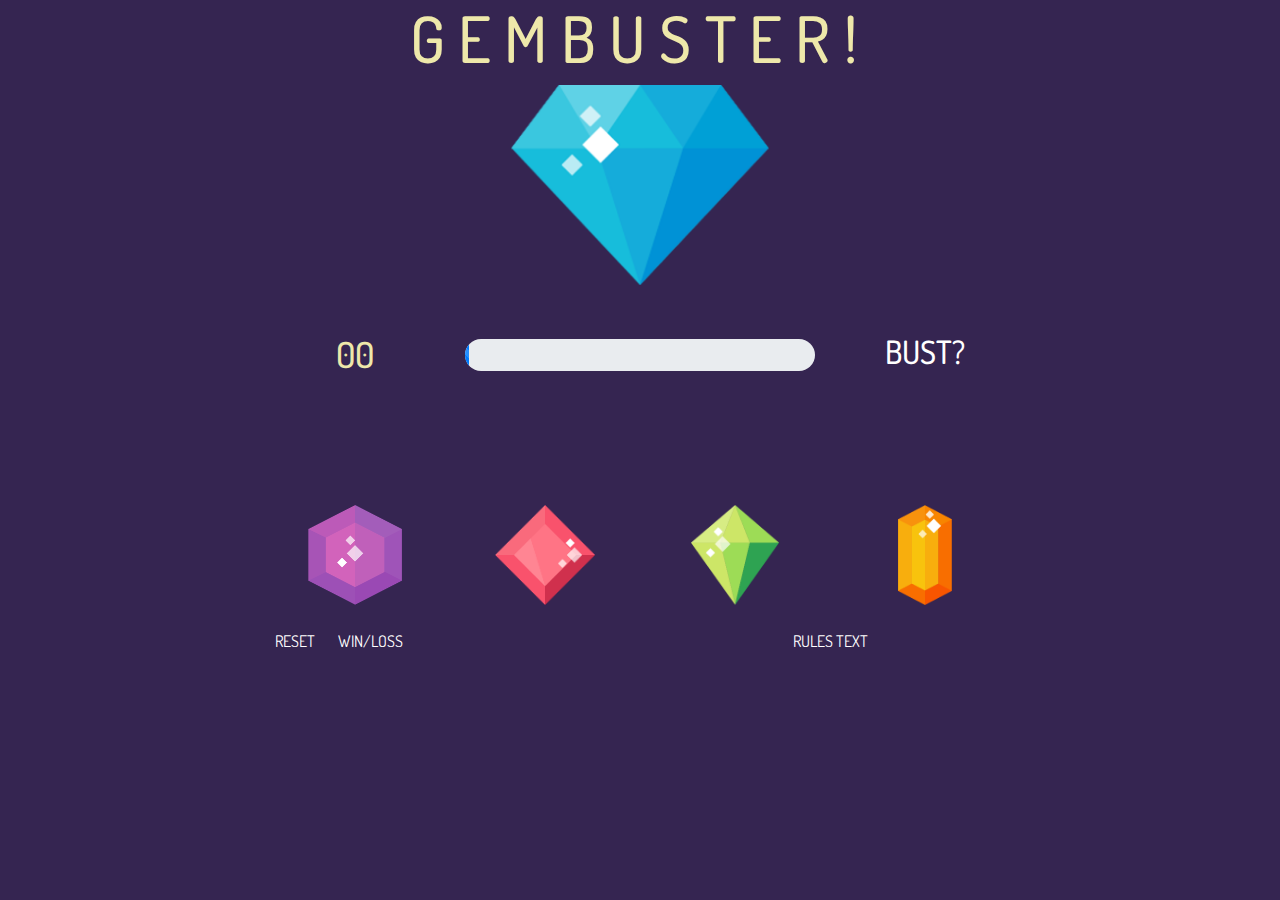
==== index.html @ b8a3d105 "fixed spacing and text fadeout yes i know that clicking rapidly will screw things up" ====
<!DOCTYPE html>
<html>
    <head>
        <meta charset="UTF-8">
        <title>GEMBUSTER</title>
        <link rel="stylesheet" href="reset.css">
        <link rel="stylesheet" href="https://maxcdn.bootstrapcdn.com/bootstrap/4.0.0/css/bootstrap.min.css">
        <link rel="stylesheet" href="https://stackpath.bootstrapcdn.com/font-awesome/4.7.0/css/font-awesome.min.css">
        <link href="https://fonts.googleapis.com/css?family=Dosis:800|Nunito:400,800" rel="stylesheet">
        <style>
        
            body {
                background-color: #352551;
                color: white;
                font-family: 'Dosis', sans-serif;
            }

            p{
                color: white;
                font-family: 'Nunito', sans-serif;
                font-weight: 400;
            }

            #biggem{
                height: 200px;
                width: auto;
                text-align:center;
            }

            #bigGemMessage{
                position: absolute;
                left: 0;
                top: 35%;
                width: 100%;
                text-align: center;
                font-size: 96px;
                line-height: 8px;
                -webkit-text-stroke-width: 2px;
                -webkit-text-stroke-color: black;
            }

            #smallgem{
                height: 100px;
                width: auto;
                z-index: 1;

            }

            h1 {
                font-size: 48pt;
                color: palegoldenrod;
                letter-spacing: 10pt;
                text-align: center;
            }
            
            .currentTotalOutput{
                font-size: 36px;
                color: palegoldenrod;
            }
            
            .progress {
                height: 2rem;
                margin-top: 6px;
                border-radius: 25px;
            }

            .gemScoreSpacer{
                height: 85px;
                overflow: visible;
            }

            .gemoutput{
                font-size:56px;
                color: palegoldenrod;
                -webkit-text-stroke: 0.5px black;
                text-shadow: 1px black;
                text-align: center;
                margin-top: 24px;
                margin-bottom: 12px;
                z-index: 5;
                visibility: hidden;
            }

            .gemoutput-hover{
                -webkit-animation-name: slideInUp;
                animation-name: slideInUp;
                -webkit-animation-duration: 1s;
                animation-duration: 1s;
                -webkit-animation-fill-mode: both;
                animation-fill-mode: both;
                visibility: visible; 
            }

            .slowfillstatusbar{
                margin-top: 12px;
            }

            .geminput:hover {
                /* Start the shake animation and make the animation last for 0.5 seconds */
                animation: shake 0.75s; 
                /* When the animation is finished, start again */
                animation-iteration-count: infinite; 
            }

            #smallgem:active {
                -webkit-animation-name: bounce;
                animation-name: bounce;
                -webkit-transform-origin: center bottom;
                transform-origin: center bottom;
                -webkit-animation-duration: 1s;
                animation-duration: 1s;
                -webkit-animation-fill-mode: both;
                animation-fill-mode: both;
            }

            .slideInUp {
                -webkit-animation-name: slideInUp;
                animation-name: slideInUp;
                -webkit-animation-duration: 0.7s;
                animation-duration: 0.7s;
                -webkit-animation-fill-mode: both;
                animation-fill-mode: both;
            }

            @keyframes shake {
                0% { transform: translate(1px, 1px) rotate(0deg); }
                10% { transform: translate(-1px, -2px) rotate(-1deg); }
                20% { transform: translate(-3px, 0px) rotate(1deg); }
                30% { transform: translate(3px, 2px) rotate(0deg); }
                40% { transform: translate(1px, -1px) rotate(1deg); }
                50% { transform: translate(-1px, 2px) rotate(-1deg); }
                60% { transform: translate(-3px, 1px) rotate(0deg); }
                70% { transform: translate(3px, 1px) rotate(-1deg); }
                80% { transform: translate(-1px, -1px) rotate(1deg); }
                90% { transform: translate(1px, 2px) rotate(0deg); }
                100% { transform: translate(1px, -2px) rotate(-1deg); }
            }

            @keyframes bounce {
                0%, 20%, 53%, 80%, 100% {
                    -webkit-transition-timing-function: cubic-bezier(0.215, 0.610, 0.355, 1.000);
                    transition-timing-function: cubic-bezier(0.215, 0.610, 0.355, 1.000);
                    -webkit-transform: translate3d(0,0,0);
                    transform: translate3d(0,0,0);
                }

                40%, 43% {
                    -webkit-transition-timing-function: cubic-bezier(0.755, 0.050, 0.855, 0.060);
                    transition-timing-function: cubic-bezier(0.755, 0.050, 0.855, 0.060);
                    -webkit-transform: translate3d(0, -30px, 0);
                    transform: translate3d(0, -30px, 0);
                }

                70% {
                    -webkit-transition-timing-function: cubic-bezier(0.755, 0.050, 0.855, 0.060);
                    transition-timing-function: cubic-bezier(0.755, 0.050, 0.855, 0.060);
                    -webkit-transform: translate3d(0, -15px, 0);
                    transform: translate3d(0, -15px, 0);
                }

                90% {
                    -webkit-transform: translate3d(0,-4px,0);
                    transform: translate3d(0,-4px,0);
                }
            }

            @-webkit-keyframes slideInUp {
                from {
                    -webkit-transform: translate3d(0, 100%, 0);
                    transform: translate3d(0, 100%, 0);
                    visibility: visible;
                }

                to {
                    -webkit-transform: translate3d(0, 0, 0);
                    transform: translate3d(0, 0, 0);
                }
                }

                @keyframes slideInUp {
                from {
                    -webkit-transform: translate3d(0, 100%, 0);
                    transform: translate3d(0, 100%, 0);
                    visibility: visible;
                }

                to {
                    -webkit-transform: translate3d(0, 0, 0);
                    transform: translate3d(0, 0, 0);
                }
                }

        </style>
    </head>

    <body>
        <div class="container">
            <div class="row">
                <div class="col-md-2"></div>
                <div class="col-md-8 center-block text-center"><h1>GEMBUSTER!</h1></div>
                <div class="col-md-2"></div>
            </div>
            <div class="row">
                <div class="col-md-2"></div>
                <div class="col-md-8 center-block text-center diamondoutput"><img id="biggem" src="diamondtop.png"><div id="bigGemMessage"></div></div>
                <div class="col-md-2"></div>
            </div>
            <br>
            <br>
            <div class="row text-center">
                <!-- this is the place for the status bar and current total --> 
                <div class="col-md-2"></div>
                <div class="col-md-2 text-center center-block"><h2 class="currentTotalOutput">00</h2></div>
                <div class="col-md-4 center-block text-center">
                        <div class="progress center-block">
                                <div class="progress-bar progress-bar-striped progress-bar-info progress-bar-animated active center-block" id="nicebar" role="progressbar" aria-valuenow="01" aria-valuemin="0" aria-valuemax="100" style="width:01%">
                                </div>
                        </div>
                        </div>
                <div class="col-md-2 text-center center-block"><h2>BUST?</h2></div>
                <div class="col-md-2"></div>
            </div>
            <div class="row center-block text-center">
                    <div class="col-xs-2 col-sm-2 col-md-2"></div>
                    <div class="col-xs-2 col-sm-2 col-md-2 gemoutput gemScoreSpacer"><div class="gem1value"></div></div>
                    <div class="col-xs-2 col-sm-2 col-md-2 gemoutput"><div class="gem2value"></div></div>
                    <div class="col-xs-2 col-sm-2 col-md-2 gemoutput"><div class="gem3value"></div></div>
                    <div class="col-xs-2 col-sm-2 col-md-2 gemoutput"><div class="gem4value"></div></div>
                    <div class="col-xs-2 col-sm-2 col-md-2"></div>
                </div>
            <div class="row center-block text-center">
                <div class="col-xs-2 col-sm-2 col-md-2"></div>
                <div class="col-xs-2 col-sm-2 col-md-2 geminput gem1div" value="1"><img id="smallgem" src="purplegem1.png"></div>
                <div class="col-xs-2 col-sm-2 col-md-2 geminput gem2div" value="1"><img id="smallgem" src="redgem2.png"></div>
                <div class="col-xs-2 col-sm-2 col-md-2 geminput gem3div" value="1"><img id="smallgem" src="greengem3.png"></div>
                <div class="col-xs-2 col-sm-2 col-md-2 geminput gem4div" value="1"><img id="smallgem" src="orangegem4.png"></div>
                <div class="col-xs-2 col-sm-2 col-md-2"></div>
            </div>
            <br>
            <div class="row">
                <div class="col-md-2"></div>
                <div class="col-md-4 center-block">
                    <div class="row align-right">
                        <div class="col-md-2 buttonforreset">RESET</div>
                        <br>
                        <div class="col-md-2 winlossinfo">WIN/LOSS</div>
                    </div>
                </div>
                <div class="col-md-4 text-center">
                    RULES TEXT
                </div>
                <div class="col-md-2"></div>
            </div>
        
        
        </div>

        <script src="https://code.jquery.com/jquery-3.2.1.min.js"></script>
        <script type="text/javascript">
        
            
        $(document).ready(function() {

            var total;                  //this should be the total that you've got so far (the sum off all the gems)
            var gem1;                   //this is the value of the purple gem
            var gem2;                   //this is the value of the red gem
            var gem3;                   //this is the value of the green gem
            var gem4;                   //this is the value of the orange gem
            var gemGoal;                //this is the diamond's number
            var gamesTotal;             //total number of games
            var winsTotal;              //total number of wins
            var bustaBusta = false;     //have we busted?
            var fillingProgressBarPercentage;           //

            function gameConditionStart() {

                total = 0;
                gemGoal = Math.floor(Math.random() * 100) + 12;
                console.log("GOAL: " + gemGoal);

                gem1 = Math.floor(Math.random() * 11) + 1;
                $('.gem1div').attr('value', gem1);                   //sets gem1div's value to the roll
                $('.gem1value').html(gem1);                 //sets the unrevealed popup to the value as well
                console.log("gem1: " + gem1);

                gem2 = Math.floor(Math.random() * 11) + 1;
                $('.gem2div').attr('value', gem2);
                $('.gem2value').html(gem2);
                console.log("gem1: " + gem2);


                //gems 3 and 4 will always be even and odd, respectively, to contribute to fewer "impossible" game states

                gem3 = Math.floor(Math.random() * 5) + 1;
                gem3 = gem3 * 2;
                $('.gem3div').attr('value', gem3);
                $('.gem3value').html(gem3);
                console.log("gem1: " + gem3);

                gem4 = Math.floor(Math.random() * 11) + 1;
                    while(gem4 % 2 == 0)
                        { gem4 = Math.floor(Math.random() * 11) + 1; }
                $('.gem4div').attr('value', gem4);
                $('.gem4value').html(gem4);
                console.log("gem1: " + gem4);

                bustaBusta = false;



            }

            gameConditionStart();

            function displayOutputUpdate() {

                $('#bigGemMessage').html(gemGoal);
                $('.currentTotalOutput').html(total);

                //$('.')

                console.log(gemGoal);
                console.log(total);
                
                var barHolder = Math.floor((total/gemGoal)*100);
                console.log("current percentage bar: " + barHolder);

                //i'm hoping this should update the status bar as it's going

                if (barHolder < 100) {

                    $('.progress-bar').attr('aria-valuenow', barHolder).css('width', barHolder+"%");
                    $('.progress-bar').css('background-color', "#007bff");

                } else if ( barHolder == 100) {

                    $('.progress-bar').attr('aria-valuenow', 100).css('width', 100+"%");
                    $('.progress-bar').css('background-color', "orange");

                } else {

                    $('.progress-bar').attr('aria-valuenow', 100).css('width', 100+"%");
                    $('.progress-bar').css('background-color', "darkred");
                    bustaBusta = true;
                    console.log('bust');

                }
            }

            $(".geminput").on("click", function() {
                var buttonClick = $(this).attr("value");
                console.log(this);
                buttonClick = parseInt(buttonClick);
                console.log(buttonClick);
                total = buttonClick + total;
                displayOutputUpdate();

                if ($(this).hasClass('gem1div')) {
                    $('.gem1value').removeClass('slideInUp');
                    $('.gem1value').css('visibility','visible').fadeIn("fast").addClass('slideInUp');
                    setTimeout(function() {$('.gem1value').fadeOut("fast").removeClass('slideInUp');}, 900);
                }
                if ($(this).hasClass('gem2div')) {
                    $('.gem2value').removeClass('slideInUp');
                    $('.gem2value').css('visibility','visible').fadeIn("fast").addClass('slideInUp');
                    setTimeout(function() {$('.gem2value').fadeOut("fast").removeClass('slideInUp');}, 900);
                }
                if ($(this).hasClass('gem3div')) {
                    $('.gem3value').removeClass('slideInUp');
                    $('.gem3value').css('visibility','visible').fadeIn("fast").addClass('slideInUp');
                    setTimeout(function() {$('.gem3value').fadeOut("fast").removeClass('slideInUp');}, 900);
                }
                if ($(this).hasClass('gem4div')) {
                    $('.gem4value').removeClass('slideInUp');
                    $('.gem4value').css('visibility','visible').fadeIn("fast").addClass('slideInUp');
                    setTimeout(function() {$('.gem4value').fadeOut("fast").removeClass('slideInUp');}, 900);
                }
            });

        });

        </script>
    </body>
</html>
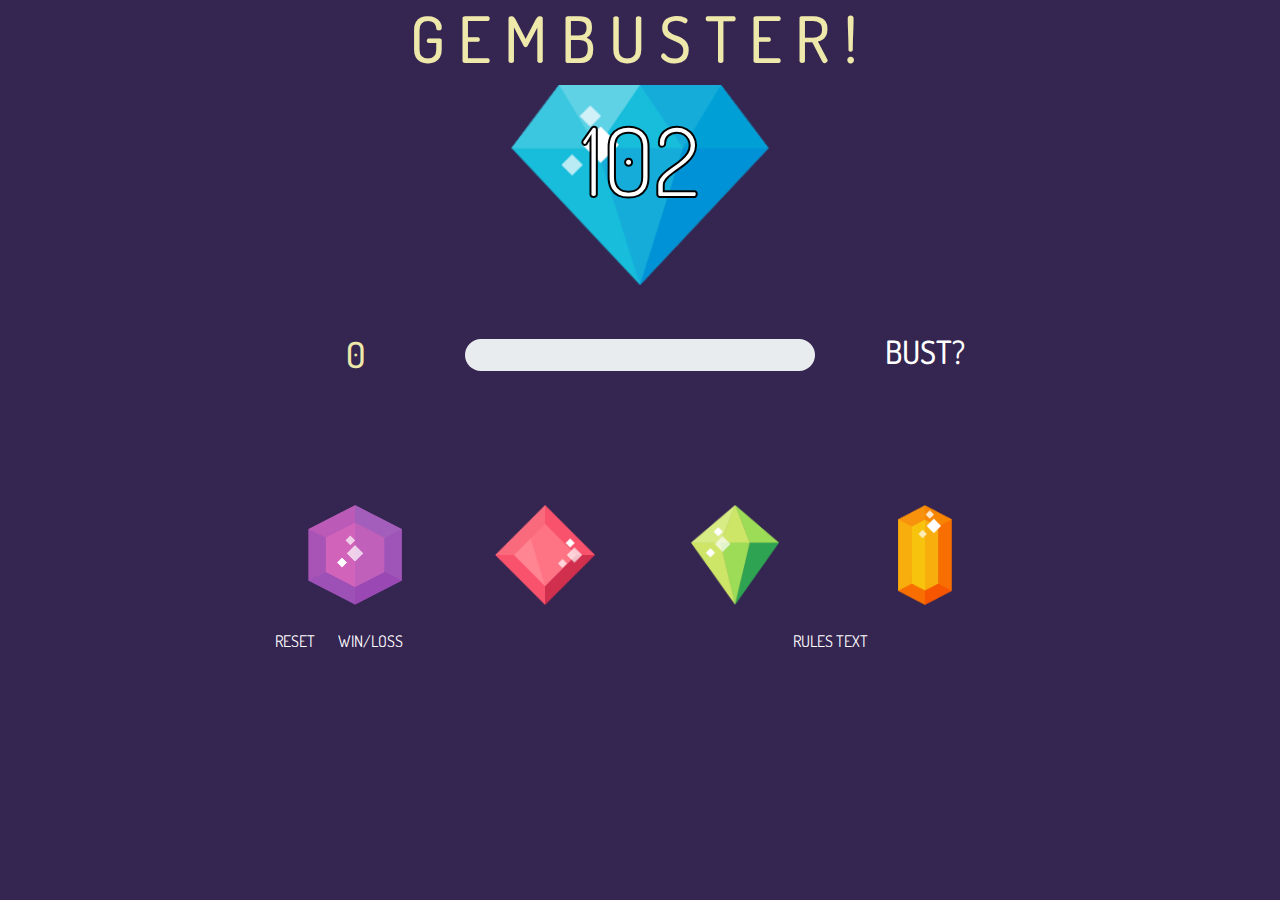
==== commit 104933e6: "no comment (comments)" ====
--- a/index.html
+++ b/index.html
@@ -270,7 +270,10 @@
             var gamesTotal;             //total number of games
             var winsTotal;              //total number of wins
             var bustaBusta = false;     //have we busted?
-            var fillingProgressBarPercentage;           //
+            var fillingProgressBarPercentage;           // this was not needed globally at all i can probably delete it later
+
+
+            //this function should set all of our starting game conditions on page load or game reset
 
             function gameConditionStart() {
 
@@ -279,8 +282,8 @@
                 console.log("GOAL: " + gemGoal);
 
                 gem1 = Math.floor(Math.random() * 11) + 1;
-                $('.gem1div').attr('value', gem1);                   //sets gem1div's value to the roll
-                $('.gem1value').html(gem1);                 //sets the unrevealed popup to the value as well
+                $('.gem1div').attr('value', gem1);                  //sets gem1div's value to the roll
+                $('.gem1value').html(gem1);                         //sets the unrevealed popup to the value as well
                 console.log("gem1: " + gem1);
 
                 gem2 = Math.floor(Math.random() * 11) + 1;
@@ -306,11 +309,10 @@
 
                 bustaBusta = false;
 
-
-
-            }
-
-            gameConditionStart();
+            }
+
+
+            //this is the function to update all of our displayed values
 
             function displayOutputUpdate() {
 
@@ -325,7 +327,9 @@
                 var barHolder = Math.floor((total/gemGoal)*100);
                 console.log("current percentage bar: " + barHolder);
 
-                //i'm hoping this should update the status bar as it's going
+                //                  this took entirely too long and it would've worked the way I wrote it originally
+                // (╯°□°）╯︵ ┻━┻   if i'd actually looked at the we3 examples and seen they used bootstrap 3 and the 
+                //                  class names had changed in bootstrap 4
 
                 if (barHolder < 100) {
 
@@ -347,18 +351,26 @@
                 }
             }
 
+
+            //an event listener waiting for someone to click on a gem
+
             $(".geminput").on("click", function() {
+
                 var buttonClick = $(this).attr("value");
                 console.log(this);
                 buttonClick = parseInt(buttonClick);
                 console.log(buttonClick);
                 total = buttonClick + total;
+
                 displayOutputUpdate();
 
+
+                //this is where that pretty text pop-up comes from, I probably could've written this as a function somehow ¯\_(ツ)_/¯
+
                 if ($(this).hasClass('gem1div')) {
-                    $('.gem1value').removeClass('slideInUp');
-                    $('.gem1value').css('visibility','visible').fadeIn("fast").addClass('slideInUp');
-                    setTimeout(function() {$('.gem1value').fadeOut("fast").removeClass('slideInUp');}, 900);
+                    $('.gem1value').removeClass('slideInUp');                                                   //removes the animation if you're clicking rapidly to restart it - this does not seem to work the way I want it to
+                    $('.gem1value').css('visibility','visible').fadeIn("fast").addClass('slideInUp');           //adds in the slide animation and fades in the value
+                    setTimeout(function() {$('.gem1value').fadeOut("fast").removeClass('slideInUp');}, 900);    //waits .9s and fades the value you back out
                 }
                 if ($(this).hasClass('gem2div')) {
                     $('.gem2value').removeClass('slideInUp');
@@ -377,6 +389,9 @@
                 }
             });
 
+            gameConditionStart();
+            displayOutputUpdate();
+
         });
 
         </script>
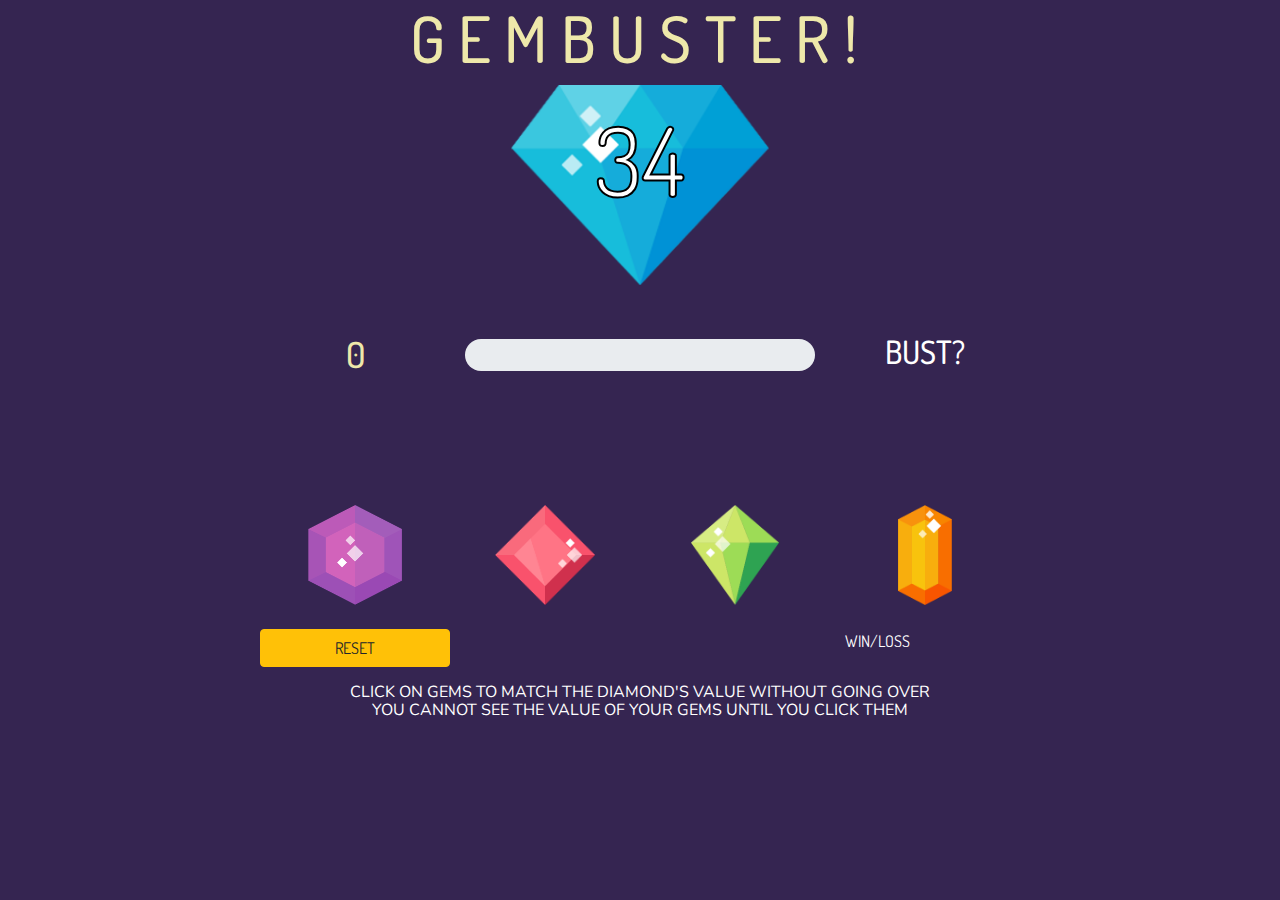
==== commit 9e9cf556: "resets and rules text" ====
--- a/index.html
+++ b/index.html
@@ -19,6 +19,7 @@
                 color: white;
                 font-family: 'Nunito', sans-serif;
                 font-weight: 400;
+                line-height: 2px;   
             }
 
             #biggem{
@@ -121,6 +122,17 @@
                 -webkit-animation-fill-mode: both;
                 animation-fill-mode: both;
             }
+
+            .bounceIn {
+                -webkit-animation-duration: 0.75s;
+                animation-duration: 0.75s;
+                -webkit-animation-name: bounceIn;
+                animation-name: bounceIn;
+                -webkit-animation-fill-mode: both;
+                animation-fill-mode: both;
+            }
+
+            /* A lot of these keyframes come from animate.css, which is available on github */
 
             @keyframes shake {
                 0% { transform: translate(1px, 1px) rotate(0deg); }
@@ -177,7 +189,7 @@
                 }
                 }
 
-                @keyframes slideInUp {
+            @keyframes slideInUp {
                 from {
                     -webkit-transform: translate3d(0, 100%, 0);
                     transform: translate3d(0, 100%, 0);
@@ -187,6 +199,96 @@
                 to {
                     -webkit-transform: translate3d(0, 0, 0);
                     transform: translate3d(0, 0, 0);
+                }
+                }
+
+            @-webkit-keyframes bounceIn {
+                from,
+                20%,
+                40%,
+                60%,
+                80%,
+                to {
+                    -webkit-animation-timing-function: cubic-bezier(0.215, 0.61, 0.355, 1);
+                    animation-timing-function: cubic-bezier(0.215, 0.61, 0.355, 1);
+                }
+
+                0% {
+                    opacity: 0;
+                    -webkit-transform: scale3d(0.3, 0.3, 0.3);
+                    transform: scale3d(0.3, 0.3, 0.3);
+                }
+
+                20% {
+                    -webkit-transform: scale3d(1.1, 1.1, 1.1);
+                    transform: scale3d(1.1, 1.1, 1.1);
+                }
+
+                40% {
+                    -webkit-transform: scale3d(0.9, 0.9, 0.9);
+                    transform: scale3d(0.9, 0.9, 0.9);
+                }
+
+                60% {
+                    opacity: 1;
+                    -webkit-transform: scale3d(1.03, 1.03, 1.03);
+                    transform: scale3d(1.03, 1.03, 1.03);
+                }
+
+                80% {
+                    -webkit-transform: scale3d(0.97, 0.97, 0.97);
+                    transform: scale3d(0.97, 0.97, 0.97);
+                }
+
+                to {
+                    opacity: 1;
+                    -webkit-transform: scale3d(1, 1, 1);
+                    transform: scale3d(1, 1, 1);
+                }
+                }
+
+            @keyframes bounceIn {
+                from,
+                20%,
+                40%,
+                60%,
+                80%,
+                to {
+                    -webkit-animation-timing-function: cubic-bezier(0.215, 0.61, 0.355, 1);
+                    animation-timing-function: cubic-bezier(0.215, 0.61, 0.355, 1);
+                }
+
+                0% {
+                    opacity: 0;
+                    -webkit-transform: scale3d(0.3, 0.3, 0.3);
+                    transform: scale3d(0.3, 0.3, 0.3);
+                }
+
+                20% {
+                    -webkit-transform: scale3d(1.1, 1.1, 1.1);
+                    transform: scale3d(1.1, 1.1, 1.1);
+                }
+
+                40% {
+                    -webkit-transform: scale3d(0.9, 0.9, 0.9);
+                    transform: scale3d(0.9, 0.9, 0.9);
+                }
+
+                60% {
+                    opacity: 1;
+                    -webkit-transform: scale3d(1.03, 1.03, 1.03);
+                    transform: scale3d(1.03, 1.03, 1.03);
+                }
+
+                80% {
+                    -webkit-transform: scale3d(0.97, 0.97, 0.97);
+                    transform: scale3d(0.97, 0.97, 0.97);
+                }
+
+                to {
+                    opacity: 1;
+                    -webkit-transform: scale3d(1, 1, 1);
+                    transform: scale3d(1, 1, 1);
                 }
                 }
 
@@ -239,20 +341,17 @@
             <br>
             <div class="row">
                 <div class="col-md-2"></div>
-                <div class="col-md-4 center-block">
-                    <div class="row align-right">
-                        <div class="col-md-2 buttonforreset">RESET</div>
-                        <br>
-                        <div class="col-md-2 winlossinfo">WIN/LOSS</div>
-                    </div>
-                </div>
-                <div class="col-md-4 text-center">
-                    RULES TEXT
-                </div>
+                <div class="col-md-2 btn btn-warning buttonforreset">RESET</div>
+                <div class="col-md-4 center-block"></div>
+                <div class="col-md-2 pull-right winlossinfo">WIN/LOSS</div>
                 <div class="col-md-2"></div>
             </div>
-        
-        
+            <br>
+            <div class="row">
+                <div class="col-md-2"></div>
+                 <div class="col-md-8 text-center"><p>CLICK ON GEMS TO MATCH THE DIAMOND'S VALUE WITHOUT GOING OVER</p><p>YOU CANNOT SEE THE VALUE OF YOUR GEMS UNTIL YOU CLICK THEM</p></div>
+                <div class="col-md-2"></div>
+            </div>
         </div>
 
         <script src="https://code.jquery.com/jquery-3.2.1.min.js"></script>
@@ -387,6 +486,24 @@
                     $('.gem4value').css('visibility','visible').fadeIn("fast").addClass('slideInUp');
                     setTimeout(function() {$('.gem4value').fadeOut("fast").removeClass('slideInUp');}, 900);
                 }
+
+
+                //THIS SPACE RESERVED FOR THE VICTORY LOGIC
+
+
+
+            });
+
+
+        
+
+
+            $(".buttonforreset").on("click", function() {
+
+                gameConditionStart();
+                displayOutputUpdate();
+
+                
             });
 
             gameConditionStart();
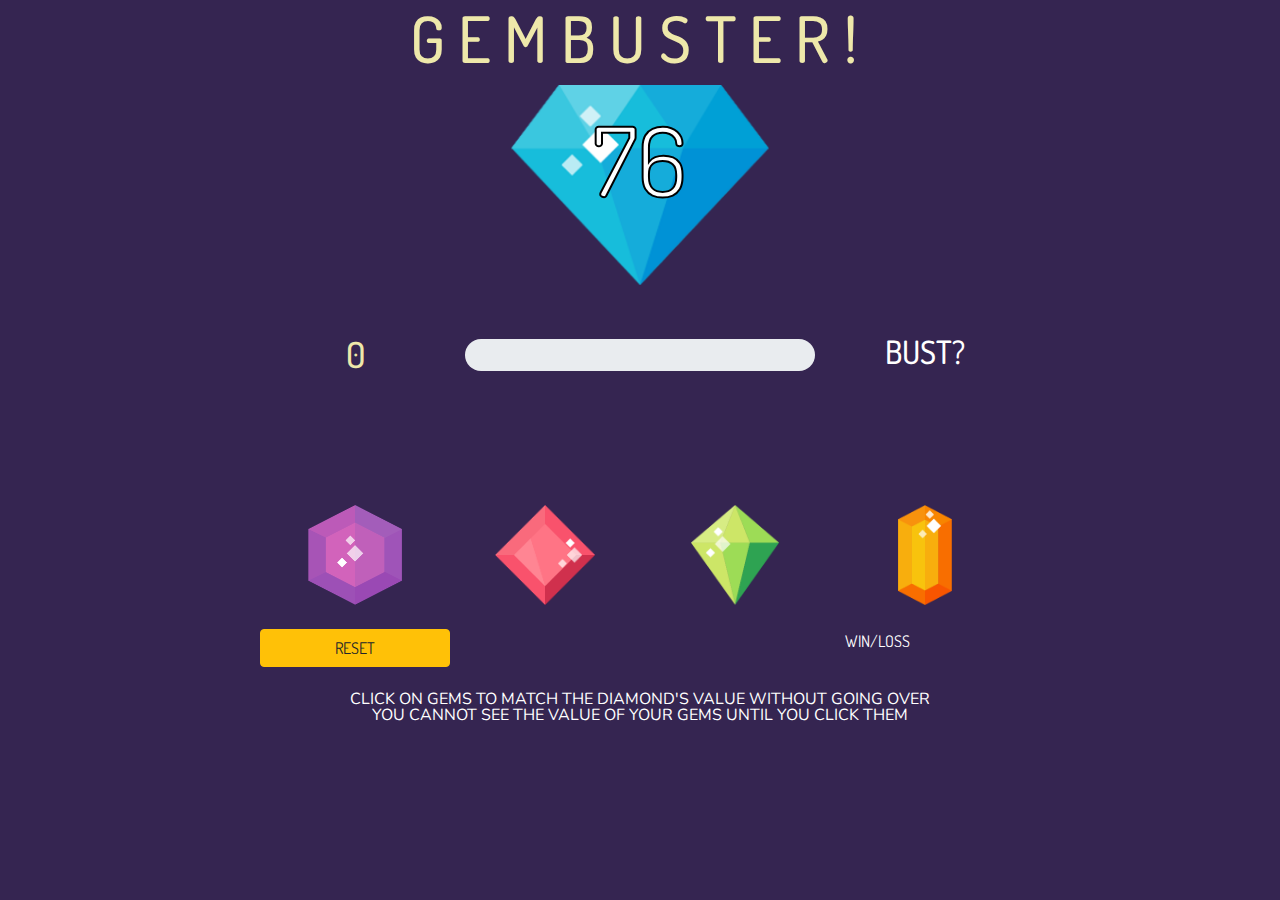
==== commit 2e89c585: "tweaks" ====
--- a/index.html
+++ b/index.html
@@ -19,7 +19,7 @@
                 color: white;
                 font-family: 'Nunito', sans-serif;
                 font-weight: 400;
-                line-height: 2px;   
+                line-height: 16px;   
             }
 
             #biggem{
@@ -323,20 +323,20 @@
                 <div class="col-md-2"></div>
             </div>
             <div class="row center-block text-center">
-                    <div class="col-xs-2 col-sm-2 col-md-2"></div>
-                    <div class="col-xs-2 col-sm-2 col-md-2 gemoutput gemScoreSpacer"><div class="gem1value"></div></div>
-                    <div class="col-xs-2 col-sm-2 col-md-2 gemoutput"><div class="gem2value"></div></div>
-                    <div class="col-xs-2 col-sm-2 col-md-2 gemoutput"><div class="gem3value"></div></div>
-                    <div class="col-xs-2 col-sm-2 col-md-2 gemoutput"><div class="gem4value"></div></div>
-                    <div class="col-xs-2 col-sm-2 col-md-2"></div>
+                    <div class="col-xs-12 col-sm-12 col-md-2"></div>
+                    <div class="col-xs-3 col-sm-3 col-md-2 gemoutput gemScoreSpacer"><div class="gem1value"></div></div>
+                    <div class="col-xs-3 col-sm-3 col-md-2 gemoutput"><div class="gem2value"></div></div>
+                    <div class="col-xs-3 col-sm-3 col-md-2 gemoutput"><div class="gem3value"></div></div>
+                    <div class="col-xs-3 col-sm-3 col-md-2 gemoutput"><div class="gem4value"></div></div>
+                    <div class="col-xs-12 col-sm-12 col-md-2"></div>
                 </div>
             <div class="row center-block text-center">
-                <div class="col-xs-2 col-sm-2 col-md-2"></div>
-                <div class="col-xs-2 col-sm-2 col-md-2 geminput gem1div" value="1"><img id="smallgem" src="purplegem1.png"></div>
-                <div class="col-xs-2 col-sm-2 col-md-2 geminput gem2div" value="1"><img id="smallgem" src="redgem2.png"></div>
-                <div class="col-xs-2 col-sm-2 col-md-2 geminput gem3div" value="1"><img id="smallgem" src="greengem3.png"></div>
-                <div class="col-xs-2 col-sm-2 col-md-2 geminput gem4div" value="1"><img id="smallgem" src="orangegem4.png"></div>
-                <div class="col-xs-2 col-sm-2 col-md-2"></div>
+                <div class="col-xs-12 col-sm-12 col-md-2"></div>
+                <div class="col-xs-3 col-sm-3 col-md-2 geminput gem1div" value="1"><img id="smallgem" src="purplegem1.png"></div>
+                <div class="col-xs-3 col-sm-3 col-md-2 geminput gem2div" value="1"><img id="smallgem" src="redgem2.png"></div>
+                <div class="col-xs-3 col-sm-3 col-md-2 geminput gem3div" value="1"><img id="smallgem" src="greengem3.png"></div>
+                <div class="col-xs-3 col-sm-3 col-md-2 geminput gem4div" value="1"><img id="smallgem" src="orangegem4.png"></div>
+                <div class="col-xs-12 col-sm-12 col-md-2"></div>
             </div>
             <br>
             <div class="row">
@@ -349,7 +349,7 @@
             <br>
             <div class="row">
                 <div class="col-md-2"></div>
-                 <div class="col-md-8 text-center"><p>CLICK ON GEMS TO MATCH THE DIAMOND'S VALUE WITHOUT GOING OVER</p><p>YOU CANNOT SEE THE VALUE OF YOUR GEMS UNTIL YOU CLICK THEM</p></div>
+                 <div class="col-md-8 text-center"><p>CLICK ON GEMS TO MATCH THE DIAMOND'S VALUE WITHOUT GOING OVER<br>YOU CANNOT SEE THE VALUE OF YOUR GEMS UNTIL YOU CLICK THEM</p></div>
                 <div class="col-md-2"></div>
             </div>
         </div>
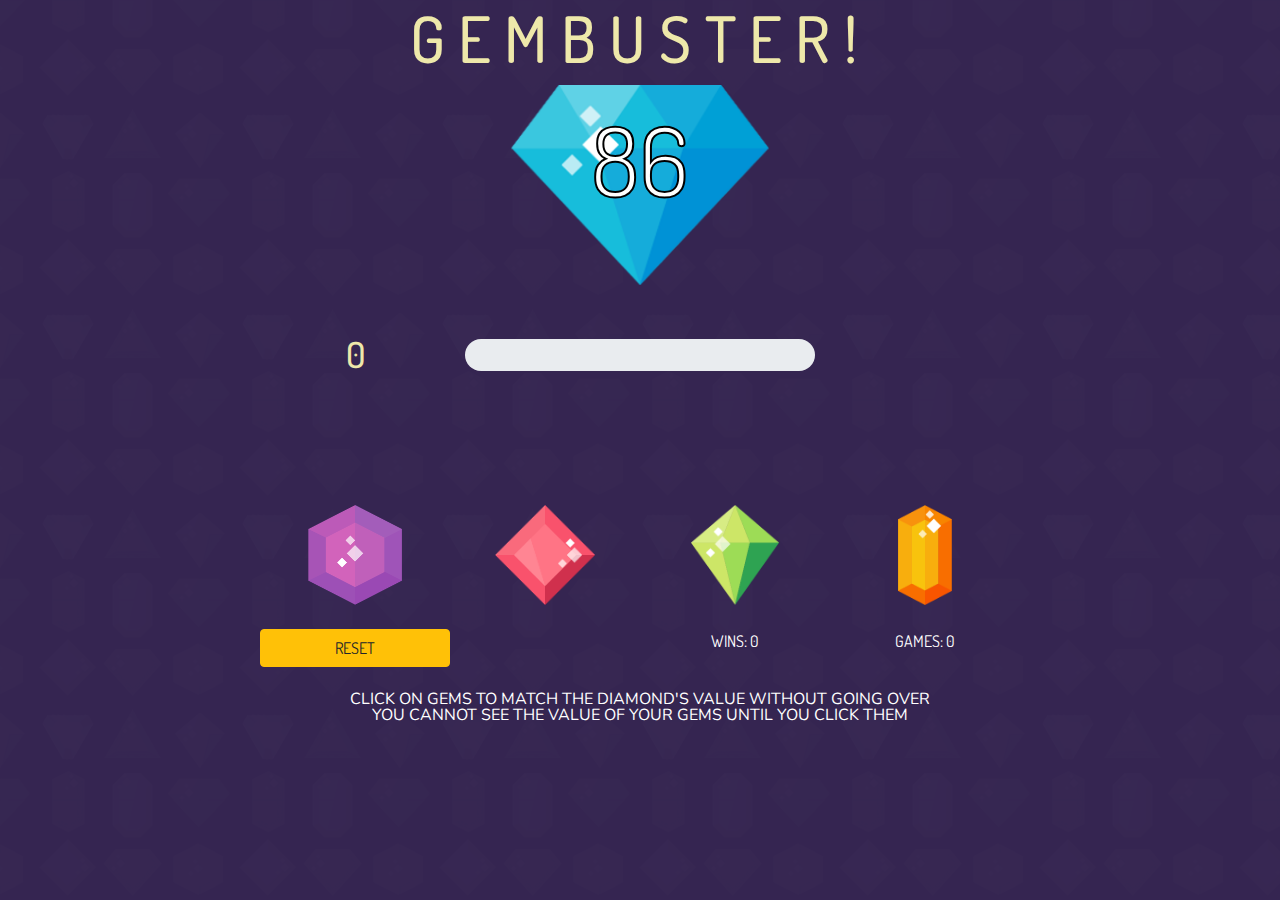
==== commit de3c71fe: "added win conditions and modals & cleaned dir org" ====
--- a/index.html
+++ b/index.html
@@ -3,296 +3,12 @@
     <head>
         <meta charset="UTF-8">
         <title>GEMBUSTER</title>
-        <link rel="stylesheet" href="reset.css">
+        <link rel="stylesheet" href="assets/scripts/reset.css">
         <link rel="stylesheet" href="https://maxcdn.bootstrapcdn.com/bootstrap/4.0.0/css/bootstrap.min.css">
         <link rel="stylesheet" href="https://stackpath.bootstrapcdn.com/font-awesome/4.7.0/css/font-awesome.min.css">
         <link href="https://fonts.googleapis.com/css?family=Dosis:800|Nunito:400,800" rel="stylesheet">
-        <style>
-        
-            body {
-                background-color: #352551;
-                color: white;
-                font-family: 'Dosis', sans-serif;
-            }
+        <link rel="stylesheet" type="text/css" href="assets/scripts/style.css">
 
-            p{
-                color: white;
-                font-family: 'Nunito', sans-serif;
-                font-weight: 400;
-                line-height: 16px;   
-            }
-
-            #biggem{
-                height: 200px;
-                width: auto;
-                text-align:center;
-            }
-
-            #bigGemMessage{
-                position: absolute;
-                left: 0;
-                top: 35%;
-                width: 100%;
-                text-align: center;
-                font-size: 96px;
-                line-height: 8px;
-                -webkit-text-stroke-width: 2px;
-                -webkit-text-stroke-color: black;
-            }
-
-            #smallgem{
-                height: 100px;
-                width: auto;
-                z-index: 1;
-
-            }
-
-            h1 {
-                font-size: 48pt;
-                color: palegoldenrod;
-                letter-spacing: 10pt;
-                text-align: center;
-            }
-            
-            .currentTotalOutput{
-                font-size: 36px;
-                color: palegoldenrod;
-            }
-            
-            .progress {
-                height: 2rem;
-                margin-top: 6px;
-                border-radius: 25px;
-            }
-
-            .gemScoreSpacer{
-                height: 85px;
-                overflow: visible;
-            }
-
-            .gemoutput{
-                font-size:56px;
-                color: palegoldenrod;
-                -webkit-text-stroke: 0.5px black;
-                text-shadow: 1px black;
-                text-align: center;
-                margin-top: 24px;
-                margin-bottom: 12px;
-                z-index: 5;
-                visibility: hidden;
-            }
-
-            .gemoutput-hover{
-                -webkit-animation-name: slideInUp;
-                animation-name: slideInUp;
-                -webkit-animation-duration: 1s;
-                animation-duration: 1s;
-                -webkit-animation-fill-mode: both;
-                animation-fill-mode: both;
-                visibility: visible; 
-            }
-
-            .slowfillstatusbar{
-                margin-top: 12px;
-            }
-
-            .geminput:hover {
-                /* Start the shake animation and make the animation last for 0.5 seconds */
-                animation: shake 0.75s; 
-                /* When the animation is finished, start again */
-                animation-iteration-count: infinite; 
-            }
-
-            #smallgem:active {
-                -webkit-animation-name: bounce;
-                animation-name: bounce;
-                -webkit-transform-origin: center bottom;
-                transform-origin: center bottom;
-                -webkit-animation-duration: 1s;
-                animation-duration: 1s;
-                -webkit-animation-fill-mode: both;
-                animation-fill-mode: both;
-            }
-
-            .slideInUp {
-                -webkit-animation-name: slideInUp;
-                animation-name: slideInUp;
-                -webkit-animation-duration: 0.7s;
-                animation-duration: 0.7s;
-                -webkit-animation-fill-mode: both;
-                animation-fill-mode: both;
-            }
-
-            .bounceIn {
-                -webkit-animation-duration: 0.75s;
-                animation-duration: 0.75s;
-                -webkit-animation-name: bounceIn;
-                animation-name: bounceIn;
-                -webkit-animation-fill-mode: both;
-                animation-fill-mode: both;
-            }
-
-            /* A lot of these keyframes come from animate.css, which is available on github */
-
-            @keyframes shake {
-                0% { transform: translate(1px, 1px) rotate(0deg); }
-                10% { transform: translate(-1px, -2px) rotate(-1deg); }
-                20% { transform: translate(-3px, 0px) rotate(1deg); }
-                30% { transform: translate(3px, 2px) rotate(0deg); }
-                40% { transform: translate(1px, -1px) rotate(1deg); }
-                50% { transform: translate(-1px, 2px) rotate(-1deg); }
-                60% { transform: translate(-3px, 1px) rotate(0deg); }
-                70% { transform: translate(3px, 1px) rotate(-1deg); }
-                80% { transform: translate(-1px, -1px) rotate(1deg); }
-                90% { transform: translate(1px, 2px) rotate(0deg); }
-                100% { transform: translate(1px, -2px) rotate(-1deg); }
-            }
-
-            @keyframes bounce {
-                0%, 20%, 53%, 80%, 100% {
-                    -webkit-transition-timing-function: cubic-bezier(0.215, 0.610, 0.355, 1.000);
-                    transition-timing-function: cubic-bezier(0.215, 0.610, 0.355, 1.000);
-                    -webkit-transform: translate3d(0,0,0);
-                    transform: translate3d(0,0,0);
-                }
-
-                40%, 43% {
-                    -webkit-transition-timing-function: cubic-bezier(0.755, 0.050, 0.855, 0.060);
-                    transition-timing-function: cubic-bezier(0.755, 0.050, 0.855, 0.060);
-                    -webkit-transform: translate3d(0, -30px, 0);
-                    transform: translate3d(0, -30px, 0);
-                }
-
-                70% {
-                    -webkit-transition-timing-function: cubic-bezier(0.755, 0.050, 0.855, 0.060);
-                    transition-timing-function: cubic-bezier(0.755, 0.050, 0.855, 0.060);
-                    -webkit-transform: translate3d(0, -15px, 0);
-                    transform: translate3d(0, -15px, 0);
-                }
-
-                90% {
-                    -webkit-transform: translate3d(0,-4px,0);
-                    transform: translate3d(0,-4px,0);
-                }
-            }
-
-            @-webkit-keyframes slideInUp {
-                from {
-                    -webkit-transform: translate3d(0, 100%, 0);
-                    transform: translate3d(0, 100%, 0);
-                    visibility: visible;
-                }
-
-                to {
-                    -webkit-transform: translate3d(0, 0, 0);
-                    transform: translate3d(0, 0, 0);
-                }
-                }
-
-            @keyframes slideInUp {
-                from {
-                    -webkit-transform: translate3d(0, 100%, 0);
-                    transform: translate3d(0, 100%, 0);
-                    visibility: visible;
-                }
-
-                to {
-                    -webkit-transform: translate3d(0, 0, 0);
-                    transform: translate3d(0, 0, 0);
-                }
-                }
-
-            @-webkit-keyframes bounceIn {
-                from,
-                20%,
-                40%,
-                60%,
-                80%,
-                to {
-                    -webkit-animation-timing-function: cubic-bezier(0.215, 0.61, 0.355, 1);
-                    animation-timing-function: cubic-bezier(0.215, 0.61, 0.355, 1);
-                }
-
-                0% {
-                    opacity: 0;
-                    -webkit-transform: scale3d(0.3, 0.3, 0.3);
-                    transform: scale3d(0.3, 0.3, 0.3);
-                }
-
-                20% {
-                    -webkit-transform: scale3d(1.1, 1.1, 1.1);
-                    transform: scale3d(1.1, 1.1, 1.1);
-                }
-
-                40% {
-                    -webkit-transform: scale3d(0.9, 0.9, 0.9);
-                    transform: scale3d(0.9, 0.9, 0.9);
-                }
-
-                60% {
-                    opacity: 1;
-                    -webkit-transform: scale3d(1.03, 1.03, 1.03);
-                    transform: scale3d(1.03, 1.03, 1.03);
-                }
-
-                80% {
-                    -webkit-transform: scale3d(0.97, 0.97, 0.97);
-                    transform: scale3d(0.97, 0.97, 0.97);
-                }
-
-                to {
-                    opacity: 1;
-                    -webkit-transform: scale3d(1, 1, 1);
-                    transform: scale3d(1, 1, 1);
-                }
-                }
-
-            @keyframes bounceIn {
-                from,
-                20%,
-                40%,
-                60%,
-                80%,
-                to {
-                    -webkit-animation-timing-function: cubic-bezier(0.215, 0.61, 0.355, 1);
-                    animation-timing-function: cubic-bezier(0.215, 0.61, 0.355, 1);
-                }
-
-                0% {
-                    opacity: 0;
-                    -webkit-transform: scale3d(0.3, 0.3, 0.3);
-                    transform: scale3d(0.3, 0.3, 0.3);
-                }
-
-                20% {
-                    -webkit-transform: scale3d(1.1, 1.1, 1.1);
-                    transform: scale3d(1.1, 1.1, 1.1);
-                }
-
-                40% {
-                    -webkit-transform: scale3d(0.9, 0.9, 0.9);
-                    transform: scale3d(0.9, 0.9, 0.9);
-                }
-
-                60% {
-                    opacity: 1;
-                    -webkit-transform: scale3d(1.03, 1.03, 1.03);
-                    transform: scale3d(1.03, 1.03, 1.03);
-                }
-
-                80% {
-                    -webkit-transform: scale3d(0.97, 0.97, 0.97);
-                    transform: scale3d(0.97, 0.97, 0.97);
-                }
-
-                to {
-                    opacity: 1;
-                    -webkit-transform: scale3d(1, 1, 1);
-                    transform: scale3d(1, 1, 1);
-                }
-                }
-
-        </style>
     </head>
 
     <body>
@@ -302,48 +18,51 @@
                 <div class="col-md-8 center-block text-center"><h1>GEMBUSTER!</h1></div>
                 <div class="col-md-2"></div>
             </div>
-            <div class="row">
-                <div class="col-md-2"></div>
-                <div class="col-md-8 center-block text-center diamondoutput"><img id="biggem" src="diamondtop.png"><div id="bigGemMessage"></div></div>
-                <div class="col-md-2"></div>
-            </div>
-            <br>
-            <br>
-            <div class="row text-center">
-                <!-- this is the place for the status bar and current total --> 
-                <div class="col-md-2"></div>
-                <div class="col-md-2 text-center center-block"><h2 class="currentTotalOutput">00</h2></div>
-                <div class="col-md-4 center-block text-center">
-                        <div class="progress center-block">
-                                <div class="progress-bar progress-bar-striped progress-bar-info progress-bar-animated active center-block" id="nicebar" role="progressbar" aria-valuenow="01" aria-valuemin="0" aria-valuemax="100" style="width:01%">
-                                </div>
-                        </div>
-                        </div>
-                <div class="col-md-2 text-center center-block"><h2>BUST?</h2></div>
-                <div class="col-md-2"></div>
-            </div>
-            <div class="row center-block text-center">
+            <div class="gameBody">
+                <div class="row">
+                    <div class="col-md-2"></div>
+                    <div class="col-md-8 center-block text-center diamondoutput"><img id="biggem" src="assets/images/diamondtop.png"><div id="bigGemMessage"></div></div>
+                    <div class="col-md-2"></div>
+                </div>
+                <br>
+                <br>
+                <div class="row text-center">
+                    <!-- this is the place for the status bar and current total --> 
+                    <div class="col-md-2"></div>
+                    <div class="col-md-2 text-center center-block"><h2 class="currentTotalOutput">00</h2></div>
+                    <div class="col-md-4 center-block text-center">
+                            <div class="progress center-block">
+                                    <div class="progress-bar progress-bar-striped progress-bar-info progress-bar-animated active center-block" id="nicebar" role="progressbar" aria-valuenow="01" aria-valuemin="0" aria-valuemax="100" style="width:01%">
+                                    </div>
+                            </div>
+                            </div>
+                    <div class="col-md-2 text-center center-block bustMessage"><h2>BUST?</h2></div>
+                    <div class="col-md-2"></div>
+                </div>
+                <div class="row center-block text-center">
+                        <div class="col-xs-12 col-sm-12 col-md-2"></div>
+                        <div class="col-xs-3 col-sm-3 col-md-2 gemoutput gemScoreSpacer"><div class="gem1value"></div></div>
+                        <div class="col-xs-3 col-sm-3 col-md-2 gemoutput"><div class="gem2value"></div></div>
+                        <div class="col-xs-3 col-sm-3 col-md-2 gemoutput"><div class="gem3value"></div></div>
+                        <div class="col-xs-3 col-sm-3 col-md-2 gemoutput"><div class="gem4value"></div></div>
+                        <div class="col-xs-12 col-sm-12 col-md-2"></div>
+                    </div>
+                <div class="row center-block text-center">
                     <div class="col-xs-12 col-sm-12 col-md-2"></div>
-                    <div class="col-xs-3 col-sm-3 col-md-2 gemoutput gemScoreSpacer"><div class="gem1value"></div></div>
-                    <div class="col-xs-3 col-sm-3 col-md-2 gemoutput"><div class="gem2value"></div></div>
-                    <div class="col-xs-3 col-sm-3 col-md-2 gemoutput"><div class="gem3value"></div></div>
-                    <div class="col-xs-3 col-sm-3 col-md-2 gemoutput"><div class="gem4value"></div></div>
+                    <div class="col-xs-3 col-sm-3 col-md-2 geminput gem1div" value="1"><img id="smallgem" src="assets/images/purplegem1.png"></div>
+                    <div class="col-xs-3 col-sm-3 col-md-2 geminput gem2div" value="1"><img id="smallgem" src="assets/images/redgem2.png"></div>
+                    <div class="col-xs-3 col-sm-3 col-md-2 geminput gem3div" value="1"><img id="smallgem" src="assets/images/greengem3.png"></div>
+                    <div class="col-xs-3 col-sm-3 col-md-2 geminput gem4div" value="1"><img id="smallgem" src="assets/images/orangegem4.png"></div>
                     <div class="col-xs-12 col-sm-12 col-md-2"></div>
                 </div>
-            <div class="row center-block text-center">
-                <div class="col-xs-12 col-sm-12 col-md-2"></div>
-                <div class="col-xs-3 col-sm-3 col-md-2 geminput gem1div" value="1"><img id="smallgem" src="purplegem1.png"></div>
-                <div class="col-xs-3 col-sm-3 col-md-2 geminput gem2div" value="1"><img id="smallgem" src="redgem2.png"></div>
-                <div class="col-xs-3 col-sm-3 col-md-2 geminput gem3div" value="1"><img id="smallgem" src="greengem3.png"></div>
-                <div class="col-xs-3 col-sm-3 col-md-2 geminput gem4div" value="1"><img id="smallgem" src="orangegem4.png"></div>
-                <div class="col-xs-12 col-sm-12 col-md-2"></div>
             </div>
             <br>
             <div class="row">
                 <div class="col-md-2"></div>
                 <div class="col-md-2 btn btn-warning buttonforreset">RESET</div>
-                <div class="col-md-4 center-block"></div>
-                <div class="col-md-2 pull-right winlossinfo">WIN/LOSS</div>
+                <div class="col-md-2 center-block"></div>
+                <div class="col-md-2 text-center winCounter">WINS</div>
+                <div class="col-md-2 text-center gameCounter">GAMES</div>
                 <div class="col-md-2"></div>
             </div>
             <br>
@@ -354,163 +73,18 @@
             </div>
         </div>
 
-        <script src="https://code.jquery.com/jquery-3.2.1.min.js"></script>
-        <script type="text/javascript">
-        
-            
-        $(document).ready(function() {
-
-            var total;                  //this should be the total that you've got so far (the sum off all the gems)
-            var gem1;                   //this is the value of the purple gem
-            var gem2;                   //this is the value of the red gem
-            var gem3;                   //this is the value of the green gem
-            var gem4;                   //this is the value of the orange gem
-            var gemGoal;                //this is the diamond's number
-            var gamesTotal;             //total number of games
-            var winsTotal;              //total number of wins
-            var bustaBusta = false;     //have we busted?
-            var fillingProgressBarPercentage;           // this was not needed globally at all i can probably delete it later
+                <!-- The Modal -->
+        <div id="myModal" class="customModal">
+            <div class="modalContent">
+                <span class="modalClose">&times;</span>
+                <div class="modalBannerText"></div>
+                <h2 id="modalBodyText"></h2>
+                <p id="modalTinyText"></p>
+            </div>
+        </div>
 
 
-            //this function should set all of our starting game conditions on page load or game reset
-
-            function gameConditionStart() {
-
-                total = 0;
-                gemGoal = Math.floor(Math.random() * 100) + 12;
-                console.log("GOAL: " + gemGoal);
-
-                gem1 = Math.floor(Math.random() * 11) + 1;
-                $('.gem1div').attr('value', gem1);                  //sets gem1div's value to the roll
-                $('.gem1value').html(gem1);                         //sets the unrevealed popup to the value as well
-                console.log("gem1: " + gem1);
-
-                gem2 = Math.floor(Math.random() * 11) + 1;
-                $('.gem2div').attr('value', gem2);
-                $('.gem2value').html(gem2);
-                console.log("gem1: " + gem2);
-
-
-                //gems 3 and 4 will always be even and odd, respectively, to contribute to fewer "impossible" game states
-
-                gem3 = Math.floor(Math.random() * 5) + 1;
-                gem3 = gem3 * 2;
-                $('.gem3div').attr('value', gem3);
-                $('.gem3value').html(gem3);
-                console.log("gem1: " + gem3);
-
-                gem4 = Math.floor(Math.random() * 11) + 1;
-                    while(gem4 % 2 == 0)
-                        { gem4 = Math.floor(Math.random() * 11) + 1; }
-                $('.gem4div').attr('value', gem4);
-                $('.gem4value').html(gem4);
-                console.log("gem1: " + gem4);
-
-                bustaBusta = false;
-
-            }
-
-
-            //this is the function to update all of our displayed values
-
-            function displayOutputUpdate() {
-
-                $('#bigGemMessage').html(gemGoal);
-                $('.currentTotalOutput').html(total);
-
-                //$('.')
-
-                console.log(gemGoal);
-                console.log(total);
-                
-                var barHolder = Math.floor((total/gemGoal)*100);
-                console.log("current percentage bar: " + barHolder);
-
-                //                  this took entirely too long and it would've worked the way I wrote it originally
-                // (╯°□°）╯︵ ┻━┻   if i'd actually looked at the we3 examples and seen they used bootstrap 3 and the 
-                //                  class names had changed in bootstrap 4
-
-                if (barHolder < 100) {
-
-                    $('.progress-bar').attr('aria-valuenow', barHolder).css('width', barHolder+"%");
-                    $('.progress-bar').css('background-color', "#007bff");
-
-                } else if ( barHolder == 100) {
-
-                    $('.progress-bar').attr('aria-valuenow', 100).css('width', 100+"%");
-                    $('.progress-bar').css('background-color', "orange");
-
-                } else {
-
-                    $('.progress-bar').attr('aria-valuenow', 100).css('width', 100+"%");
-                    $('.progress-bar').css('background-color', "darkred");
-                    bustaBusta = true;
-                    console.log('bust');
-
-                }
-            }
-
-
-            //an event listener waiting for someone to click on a gem
-
-            $(".geminput").on("click", function() {
-
-                var buttonClick = $(this).attr("value");
-                console.log(this);
-                buttonClick = parseInt(buttonClick);
-                console.log(buttonClick);
-                total = buttonClick + total;
-
-                displayOutputUpdate();
-
-
-                //this is where that pretty text pop-up comes from, I probably could've written this as a function somehow ¯\_(ツ)_/¯
-
-                if ($(this).hasClass('gem1div')) {
-                    $('.gem1value').removeClass('slideInUp');                                                   //removes the animation if you're clicking rapidly to restart it - this does not seem to work the way I want it to
-                    $('.gem1value').css('visibility','visible').fadeIn("fast").addClass('slideInUp');           //adds in the slide animation and fades in the value
-                    setTimeout(function() {$('.gem1value').fadeOut("fast").removeClass('slideInUp');}, 900);    //waits .9s and fades the value you back out
-                }
-                if ($(this).hasClass('gem2div')) {
-                    $('.gem2value').removeClass('slideInUp');
-                    $('.gem2value').css('visibility','visible').fadeIn("fast").addClass('slideInUp');
-                    setTimeout(function() {$('.gem2value').fadeOut("fast").removeClass('slideInUp');}, 900);
-                }
-                if ($(this).hasClass('gem3div')) {
-                    $('.gem3value').removeClass('slideInUp');
-                    $('.gem3value').css('visibility','visible').fadeIn("fast").addClass('slideInUp');
-                    setTimeout(function() {$('.gem3value').fadeOut("fast").removeClass('slideInUp');}, 900);
-                }
-                if ($(this).hasClass('gem4div')) {
-                    $('.gem4value').removeClass('slideInUp');
-                    $('.gem4value').css('visibility','visible').fadeIn("fast").addClass('slideInUp');
-                    setTimeout(function() {$('.gem4value').fadeOut("fast").removeClass('slideInUp');}, 900);
-                }
-
-
-                //THIS SPACE RESERVED FOR THE VICTORY LOGIC
-
-
-
-            });
-
-
-        
-
-
-            $(".buttonforreset").on("click", function() {
-
-                gameConditionStart();
-                displayOutputUpdate();
-
-                
-            });
-
-            gameConditionStart();
-            displayOutputUpdate();
-
-        });
-
-        </script>
+        <script src="https://code.jquery.com/jquery-3.2.1.min.js"></script>
+        <script src="assets/scripts/javascript.js"></script>
     </body>
 </html>--- a/assets/scripts/style.css
+++ b/assets/scripts/style.css
@@ -0,0 +1,406 @@
+body {
+                
+    background-color: #352551;
+    color: white;
+    font-family: 'Dosis', sans-serif;
+}
+
+
+.gameBody::after {
+    
+    content: "";
+    background: url('../images/gemsbg30.png') repeat 0 0 #352551;
+    -webkit-animation: gemBgSlide 20s linear infinite;
+    opacity: 0.05;
+    top: 0;
+    left: 0;
+    bottom: 0;
+    right: 0;
+    position: absolute;
+    z-index: -1;   
+    overflow: hidden;
+
+}
+
+p{
+    color: white;
+    font-family: 'Nunito', sans-serif;
+    font-weight: 400;
+    line-height: 16px;   
+}
+
+#biggem{
+    height: 200px;
+    width: auto;
+    text-align:center;
+}
+
+#bigGemMessage{
+    position: absolute;
+    left: 0;
+    top: 35%;
+    width: 100%;
+    text-align: center;
+    font-size: 96px;
+    line-height: 8px;
+    -webkit-text-stroke-width: 2px;
+    -webkit-text-stroke-color: black;
+}
+
+#smallgem{
+    height: 100px;
+    width: auto;
+    z-index: 1;
+
+}
+
+h1 {
+    font-size: 48pt;
+    color: palegoldenrod;
+    letter-spacing: 10pt;
+    text-align: center;
+}
+
+.currentTotalOutput{
+    font-size: 36px;
+    color: palegoldenrod;
+}
+
+.progress {
+    height: 2rem;
+    margin-top: 6px;
+    border-radius: 25px;
+}
+
+.gemScoreSpacer{
+    height: 85px;
+    overflow: visible;
+}
+
+.gemoutput{
+    font-size:56px;
+    color: palegoldenrod;
+    -webkit-text-stroke: 0.5px black;
+    text-shadow: 1px black;
+    text-align: center;
+    margin-top: 24px;
+    margin-bottom: 12px;
+    z-index: 5;
+    visibility: hidden;
+}
+
+.gemoutput-hover{
+    -webkit-animation-name: slideInUp;
+    animation-name: slideInUp;
+    -webkit-animation-duration: 1s;
+    animation-duration: 1s;
+    -webkit-animation-fill-mode: both;
+    animation-fill-mode: both;
+    visibility: visible; 
+}
+
+.slowfillstatusbar{
+    margin-top: 12px;
+}
+
+.geminput:hover {
+    /* Start the shake animation and make the animation last for 0.5 seconds */
+    animation: shake 0.75s; 
+    /* When the animation is finished, start again */
+    animation-iteration-count: infinite; 
+}
+
+#smallgem:active {
+    -webkit-animation-name: bounce;
+    animation-name: bounce;
+    -webkit-transform-origin: center bottom;
+    transform-origin: center bottom;
+    -webkit-animation-duration: 1s;
+    animation-duration: 1s;
+    -webkit-animation-fill-mode: both;
+    animation-fill-mode: both;
+}
+
+.slideInUp {
+    -webkit-animation-name: slideInUp;
+    animation-name: slideInUp;
+    -webkit-animation-duration: 0.7s;
+    animation-duration: 0.7s;
+    -webkit-animation-fill-mode: both;
+    animation-fill-mode: both;
+}
+
+.bounceIn {
+    -webkit-animation-duration: 0.75s;
+    animation-duration: 0.75s;
+    -webkit-animation-name: bounceIn;
+    animation-name: bounceIn;
+    -webkit-animation-fill-mode: both;
+    animation-fill-mode: both;
+}
+
+.bustMessage {
+    font-size: 2rem;
+    visibility: hidden;
+    color: darkred;
+    -webkit-text-stroke-color: red;
+    -webkit-text-stroke-width: 0.5px;
+}
+
+/* A lot of these keyframes come from animate.css, which is available on github */
+
+@keyframes shake {
+    0% { transform: translate(1px, 1px) rotate(0deg); }
+    10% { transform: translate(-1px, -2px) rotate(-1deg); }
+    20% { transform: translate(-3px, 0px) rotate(1deg); }
+    30% { transform: translate(3px, 2px) rotate(0deg); }
+    40% { transform: translate(1px, -1px) rotate(1deg); }
+    50% { transform: translate(-1px, 2px) rotate(-1deg); }
+    60% { transform: translate(-3px, 1px) rotate(0deg); }
+    70% { transform: translate(3px, 1px) rotate(-1deg); }
+    80% { transform: translate(-1px, -1px) rotate(1deg); }
+    90% { transform: translate(1px, 2px) rotate(0deg); }
+    100% { transform: translate(1px, -2px) rotate(-1deg); }
+}
+
+@keyframes bounce {
+    0%, 20%, 53%, 80%, 100% {
+        -webkit-transition-timing-function: cubic-bezier(0.215, 0.610, 0.355, 1.000);
+        transition-timing-function: cubic-bezier(0.215, 0.610, 0.355, 1.000);
+        -webkit-transform: translate3d(0,0,0);
+        transform: translate3d(0,0,0);
+    }
+
+    40%, 43% {
+        -webkit-transition-timing-function: cubic-bezier(0.755, 0.050, 0.855, 0.060);
+        transition-timing-function: cubic-bezier(0.755, 0.050, 0.855, 0.060);
+        -webkit-transform: translate3d(0, -30px, 0);
+        transform: translate3d(0, -30px, 0);
+    }
+
+    70% {
+        -webkit-transition-timing-function: cubic-bezier(0.755, 0.050, 0.855, 0.060);
+        transition-timing-function: cubic-bezier(0.755, 0.050, 0.855, 0.060);
+        -webkit-transform: translate3d(0, -15px, 0);
+        transform: translate3d(0, -15px, 0);
+    }
+
+    90% {
+        -webkit-transform: translate3d(0,-4px,0);
+        transform: translate3d(0,-4px,0);
+    }
+}
+
+@-webkit-keyframes slideInUp {
+    from {
+        -webkit-transform: translate3d(0, 100%, 0);
+        transform: translate3d(0, 100%, 0);
+        visibility: visible;
+    }
+
+    to {
+        -webkit-transform: translate3d(0, 0, 0);
+        transform: translate3d(0, 0, 0);
+    }
+    }
+
+@keyframes slideInUp {
+    from {
+        -webkit-transform: translate3d(0, 100%, 0);
+        transform: translate3d(0, 100%, 0);
+        visibility: visible;
+    }
+
+    to {
+        -webkit-transform: translate3d(0, 0, 0);
+        transform: translate3d(0, 0, 0);
+    }
+    }
+
+@-webkit-keyframes bounceIn {
+    from,
+    20%,
+    40%,
+    60%,
+    80%,
+    to {
+        -webkit-animation-timing-function: cubic-bezier(0.215, 0.61, 0.355, 1);
+        animation-timing-function: cubic-bezier(0.215, 0.61, 0.355, 1);
+    }
+
+    0% {
+        opacity: 0;
+        -webkit-transform: scale3d(0.3, 0.3, 0.3);
+        transform: scale3d(0.3, 0.3, 0.3);
+    }
+
+    20% {
+        -webkit-transform: scale3d(1.1, 1.1, 1.1);
+        transform: scale3d(1.1, 1.1, 1.1);
+    }
+
+    40% {
+        -webkit-transform: scale3d(0.9, 0.9, 0.9);
+        transform: scale3d(0.9, 0.9, 0.9);
+    }
+
+    60% {
+        opacity: 1;
+        -webkit-transform: scale3d(1.03, 1.03, 1.03);
+        transform: scale3d(1.03, 1.03, 1.03);
+    }
+
+    80% {
+        -webkit-transform: scale3d(0.97, 0.97, 0.97);
+        transform: scale3d(0.97, 0.97, 0.97);
+    }
+
+    to {
+        opacity: 1;
+        -webkit-transform: scale3d(1, 1, 1);
+        transform: scale3d(1, 1, 1);
+    }
+    }
+
+@keyframes bounceIn {
+    from,
+    20%,
+    40%,
+    60%,
+    80%,
+    to {
+        -webkit-animation-timing-function: cubic-bezier(0.215, 0.61, 0.355, 1);
+        animation-timing-function: cubic-bezier(0.215, 0.61, 0.355, 1);
+    }
+
+    0% {
+        opacity: 0;
+        -webkit-transform: scale3d(0.3, 0.3, 0.3);
+        transform: scale3d(0.3, 0.3, 0.3);
+    }
+
+    20% {
+        -webkit-transform: scale3d(1.1, 1.1, 1.1);
+        transform: scale3d(1.1, 1.1, 1.1);
+    }
+
+    40% {
+        -webkit-transform: scale3d(0.9, 0.9, 0.9);
+        transform: scale3d(0.9, 0.9, 0.9);
+    }
+
+    60% {
+        opacity: 1;
+        -webkit-transform: scale3d(1.03, 1.03, 1.03);
+        transform: scale3d(1.03, 1.03, 1.03);
+    }
+
+    80% {
+        -webkit-transform: scale3d(0.97, 0.97, 0.97);
+        transform: scale3d(0.97, 0.97, 0.97);
+    }
+
+    to {
+        opacity: 1;
+        -webkit-transform: scale3d(1, 1, 1);
+        transform: scale3d(1, 1, 1);
+    }
+    }
+
+    .customModal {
+        display: none; 
+        position: fixed; 
+        z-index: 5; 
+        left: 0;
+        top: 0;
+        width: 100%; 
+        height: 100%; 
+        overflow: auto; 
+        background-color: rgb(0,0,0); 
+        background-color: rgba(0,0,0,0.4); 
+        -webkit-animation-name: fadeIn; 
+        -webkit-animation-duration: 0.5s;
+        animation-name: fadeIn;
+        animation-duration: 0.5s;
+    }
+            
+                /* in one example, instead of a close button handled in this fashion, they defined .modal-show{ display:show;} 
+                as a different class and used javascript to add or remove said class */
+
+    .modalContent {
+        background: #4d004d;
+        margin: 15% auto; 
+        padding: 20px;
+        border: 4px solid rebeccapurple;
+        width: 480px; 
+        min-height: 240px;
+        border-radius: 40px;
+        overflow: hidden;
+    }
+
+    .modalClose {
+        color: white;
+        -webkit-text-stroke-width: 2px;
+        -webkit-text-stroke-color: white;
+        float: right;
+        font-size: 28px;
+        font-weight: bold;
+    }
+
+    .modalClose:hover,
+    .modalClose:focus {
+        text-decoration: none;
+        cursor: pointer;
+    }
+            
+
+    #modalTextBusted {
+        font-size: 48pt;
+        font-family: 'Dosis', sans-serif;
+        color:darkred;
+        -webkit-text-stroke-width: 1px;
+        -webkit-text-stroke-color: red;
+        text-align: center;
+        margin-top: 30px;
+    }
+
+    #modalTextVictory {
+        font-size: 48pt;
+        font-family: 'Dosis', sans-serif;
+        color: palegoldenrod;
+        -webkit-text-stroke-width: 1px;
+        -webkit-text-stroke-color: white;
+        text-align: center;
+        margin-top: 30px;
+    }
+
+    #modalBodyText {
+        font-size: 18pt;
+        line-height: 5px;
+        text-align: center;
+    }
+
+    @-webkit-keyframes slideIn {
+        from {bottom: -300px; opacity: 0} 
+        to {bottom: 0; opacity: 1}
+    }
+
+    @keyframes slideIn {
+        from {bottom: -300px; opacity: 0}
+        to {bottom: 0; opacity: 1}
+    }
+
+    @-webkit-keyframes fadeIn {
+        from {opacity: 0} 
+        to {opacity: 1}
+    }
+
+    @keyframes fadeIn {
+        from {opacity: 0} 
+        to {opacity: 1}
+    }
+
+    @-webkit-keyframes gemBgSlide {
+        from { background-position: 0 0; }
+        to { background-position: -400px -400px; }
+    }
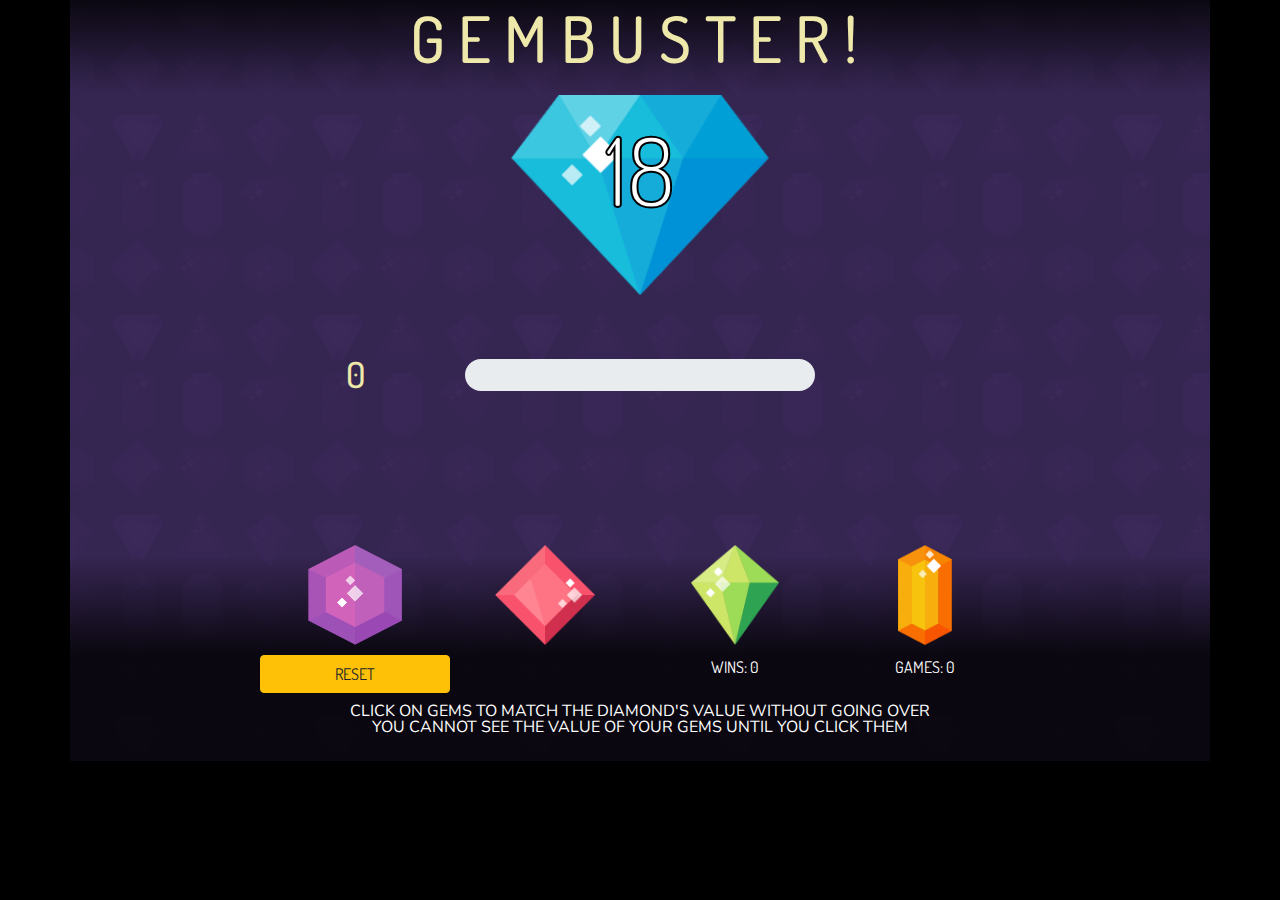
==== commit 57076b00: "background tweaks" ====
--- a/index.html
+++ b/index.html
@@ -12,13 +12,13 @@
     </head>
 
     <body>
-        <div class="container">
-            <div class="row">
+        <div class="container"  id="gameBody">
+            <div class="row" id="linearDown">
                 <div class="col-md-2"></div>
                 <div class="col-md-8 center-block text-center"><h1>GEMBUSTER!</h1></div>
                 <div class="col-md-2"></div>
             </div>
-            <div class="gameBody">
+            <div>
                 <div class="row">
                     <div class="col-md-2"></div>
                     <div class="col-md-8 center-block text-center diamondoutput"><img id="biggem" src="assets/images/diamondtop.png"><div id="bigGemMessage"></div></div>
@@ -47,26 +47,28 @@
                         <div class="col-xs-3 col-sm-3 col-md-2 gemoutput"><div class="gem4value"></div></div>
                         <div class="col-xs-12 col-sm-12 col-md-2"></div>
                     </div>
-                <div class="row center-block text-center">
+                <div class="row center-block text-center" id="linearUp">
                     <div class="col-xs-12 col-sm-12 col-md-2"></div>
                     <div class="col-xs-3 col-sm-3 col-md-2 geminput gem1div" value="1"><img id="smallgem" src="assets/images/purplegem1.png"></div>
                     <div class="col-xs-3 col-sm-3 col-md-2 geminput gem2div" value="1"><img id="smallgem" src="assets/images/redgem2.png"></div>
                     <div class="col-xs-3 col-sm-3 col-md-2 geminput gem3div" value="1"><img id="smallgem" src="assets/images/greengem3.png"></div>
                     <div class="col-xs-3 col-sm-3 col-md-2 geminput gem4div" value="1"><img id="smallgem" src="assets/images/orangegem4.png"></div>
                     <div class="col-xs-12 col-sm-12 col-md-2"></div>
+                    <br>
                 </div>
             </div>
-            <br>
-            <div class="row">
+            <!-- <br> -->
+            <div class="row" id="linearBlack">
                 <div class="col-md-2"></div>
                 <div class="col-md-2 btn btn-warning buttonforreset">RESET</div>
                 <div class="col-md-2 center-block"></div>
                 <div class="col-md-2 text-center winCounter">WINS</div>
                 <div class="col-md-2 text-center gameCounter">GAMES</div>
                 <div class="col-md-2"></div>
+                <br>
             </div>
-            <br>
-            <div class="row">
+            <div class="row" id="linearBlack">
+                <br>
                 <div class="col-md-2"></div>
                  <div class="col-md-8 text-center"><p>CLICK ON GEMS TO MATCH THE DIAMOND'S VALUE WITHOUT GOING OVER<br>YOU CANNOT SEE THE VALUE OF YOUR GEMS UNTIL YOU CLICK THEM</p></div>
                 <div class="col-md-2"></div>
--- a/assets/scripts/style.css
+++ b/assets/scripts/style.css
@@ -1,15 +1,15 @@
 body {
                 
-    background-color: #352551;
+    background-color: #000000;
     color: white;
     font-family: 'Dosis', sans-serif;
 }
 
-
-.gameBody::after {
+/* this was a neat experiment */
+/* .gameBody::after {
     
     content: "";
-    background: url('../images/gemsbg30.png') repeat 0 0 #352551;
+    background: url('../images/gemsbg30b.png') repeat 0 0 #352551;
     -webkit-animation: gemBgSlide 20s linear infinite;
     opacity: 0.05;
     top: 0;
@@ -20,6 +20,30 @@
     z-index: -1;   
     overflow: hidden;
 
+} */
+
+#gameBody {
+
+    background: url('../images/gemsbg30.png') repeat 0 0 #352551;
+    -webkit-animation: gemBgSlide 20s linear infinite;
+    z-index: -1;
+
+}
+
+.row {
+    padding-bottom: 10px;
+}
+
+#linearDown {
+    background: linear-gradient(to bottom, rgba(0,0,0,0.8) 0%,rgba(0,0,0,0) 100%);
+}
+
+#linearUp {
+    background: linear-gradient(to bottom, rgba(0,0,0,0) 0%,rgba(0,0,0,0) 10%,rgba(0,0,0,0.8) 99%,rgba(0,0,0,0.8) 100%);
+}
+
+#linearBlack{
+    background: rgba(0,0,0,0.8);
 }
 
 p{
@@ -329,9 +353,11 @@
 
     .modalContent {
         background: #4d004d;
+        background: url('../images/gembusterbg.png') repeat 0 0 #51253d;
+        -webkit-animation: modalBgSlide 5s linear infinite;
         margin: 15% auto; 
         padding: 20px;
-        border: 4px solid rebeccapurple;
+        border: 8px solid rgb(119, 0, 99);
         width: 480px; 
         min-height: 240px;
         border-radius: 40px;
@@ -404,3 +430,8 @@
         from { background-position: 0 0; }
         to { background-position: -400px -400px; }
     }
+
+    @-webkit-keyframes modalBgSlide {
+        from { background-position: 0 0; }
+        to { background-position: -400px 0px; }
+    }
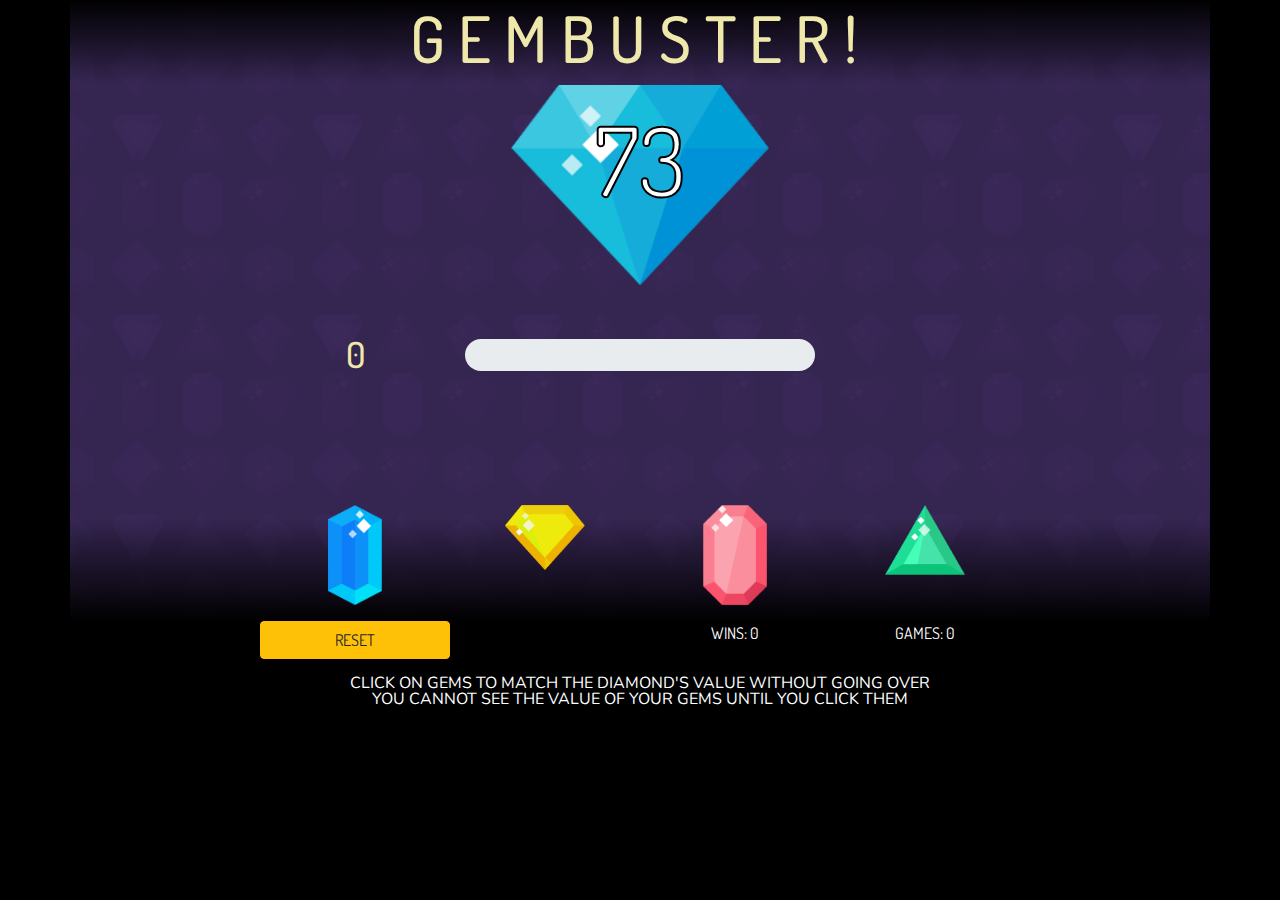
==== commit 369f5ce1: "random gem images on new round" ====
--- a/index.html
+++ b/index.html
@@ -49,10 +49,10 @@
                     </div>
                 <div class="row center-block text-center" id="linearUp">
                     <div class="col-xs-12 col-sm-12 col-md-2"></div>
-                    <div class="col-xs-3 col-sm-3 col-md-2 geminput gem1div" value="1"><img id="smallgem" src="assets/images/purplegem1.png"></div>
-                    <div class="col-xs-3 col-sm-3 col-md-2 geminput gem2div" value="1"><img id="smallgem" src="assets/images/redgem2.png"></div>
-                    <div class="col-xs-3 col-sm-3 col-md-2 geminput gem3div" value="1"><img id="smallgem" src="assets/images/greengem3.png"></div>
-                    <div class="col-xs-3 col-sm-3 col-md-2 geminput gem4div" value="1"><img id="smallgem" src="assets/images/orangegem4.png"></div>
+                    <div class="col-xs-3 col-sm-3 col-md-2 geminput gem1div" value="1"><img class="gem1img" id="smallgem" src="assets/images/purplegem1.png"></div>
+                    <div class="col-xs-3 col-sm-3 col-md-2 geminput gem2div" value="1"><img class="gem2img" id="smallgem" src="assets/images/redgem2.png"></div>
+                    <div class="col-xs-3 col-sm-3 col-md-2 geminput gem3div" value="1"><img class="gem3img" id="smallgem" src="assets/images/greengem3.png"></div>
+                    <div class="col-xs-3 col-sm-3 col-md-2 geminput gem4div" value="1"><img class="gem4img" id="smallgem" src="assets/images/orangegem4.png"></div>
                     <div class="col-xs-12 col-sm-12 col-md-2"></div>
                     <br>
                 </div>
--- a/assets/scripts/style.css
+++ b/assets/scripts/style.css
@@ -27,23 +27,21 @@
     background: url('../images/gemsbg30.png') repeat 0 0 #352551;
     -webkit-animation: gemBgSlide 20s linear infinite;
     z-index: -1;
-
-}
-
-.row {
-    padding-bottom: 10px;
+    
 }
 
 #linearDown {
-    background: linear-gradient(to bottom, rgba(0,0,0,0.8) 0%,rgba(0,0,0,0) 100%);
+    background: linear-gradient(to bottom, rgba(0,0,0,0.99) 0%,rgba(0,0,0,0) 100%);
 }
 
 #linearUp {
-    background: linear-gradient(to bottom, rgba(0,0,0,0) 0%,rgba(0,0,0,0) 10%,rgba(0,0,0,0.8) 99%,rgba(0,0,0,0.8) 100%);
+    background: linear-gradient(to bottom, rgba(0,0,0,0) 0%,rgba(0,0,0,0) 10%,rgba(0,0,0,0.99) 99%,rgba(0,0,0,0.99) 100%);
+    padding-bottom: 16px;
 }
 
 #linearBlack{
-    background: rgba(0,0,0,0.8);
+    background: rgba(0,0,0,0.99); 
+    padding-bottom: 16px;
 }
 
 p{
@@ -72,10 +70,11 @@
 }
 
 #smallgem{
-    height: 100px;
     width: auto;
+    height: auto;
+    max-height: 100px;
+    max-width: 80px;
     z-index: 1;
-
 }
 
 h1 {
@@ -435,3 +434,78 @@
         from { background-position: 0 0; }
         to { background-position: -400px 0px; }
     }
+
+    /*Once again, many of these keyframes are used from Animate.css (https://daneden.github.io/animate.css/) by Daniel Eden */
+
+    .fadeOutDown {
+        -webkit-animation-name: fadeOutDown;
+        animation-name: fadeOutDown;
+        -webkit-animation-duration: 0.5s;
+        animation-duration: 0.5s;
+        -webkit-animation-fill-mode: both;
+        animation-fill-mode: both;
+        animation-iteration-count: 1;
+    }
+
+    .fadeInUp {
+        -webkit-animation-name: fadeInUp;
+        animation-name: fadeInUp;
+        -webkit-animation-duration: 0.5s;
+        animation-duration: 0.5s;
+        -webkit-animation-fill-mode: both;
+        animation-fill-mode: both;
+        animation-iteration-count: 1;
+    }
+
+    @-webkit-keyframes fadeInUp {
+        from {
+          opacity: 0;
+          -webkit-transform: translate3d(0, 100%, 0);
+          transform: translate3d(0, 100%, 0);
+        }
+      
+        to {
+          opacity: 1;
+          -webkit-transform: translate3d(0, 0, 0);
+          transform: translate3d(0, 0, 0);
+        }
+      }
+      
+      @keyframes fadeInUp {
+        from {
+          opacity: 0;
+          -webkit-transform: translate3d(0, 100%, 0);
+          transform: translate3d(0, 100%, 0);
+        }
+      
+        to {
+          opacity: 1;
+          -webkit-transform: translate3d(0, 0, 0);
+          transform: translate3d(0, 0, 0);
+        }
+      }
+      
+      @-webkit-keyframes fadeOutDown {
+        from {
+          opacity: 1;
+        }
+      
+        to {
+          opacity: 0;
+          -webkit-transform: translate3d(0, 100%, 0);
+          transform: translate3d(0, 100%, 0);
+        }
+      }
+      
+      @keyframes fadeOutDown {
+        from {
+          opacity: 1;
+        }
+      
+        to {
+          opacity: 0;
+          -webkit-transform: translate3d(0, 100%, 0);
+          transform: translate3d(0, 100%, 0);
+        }
+      }
+      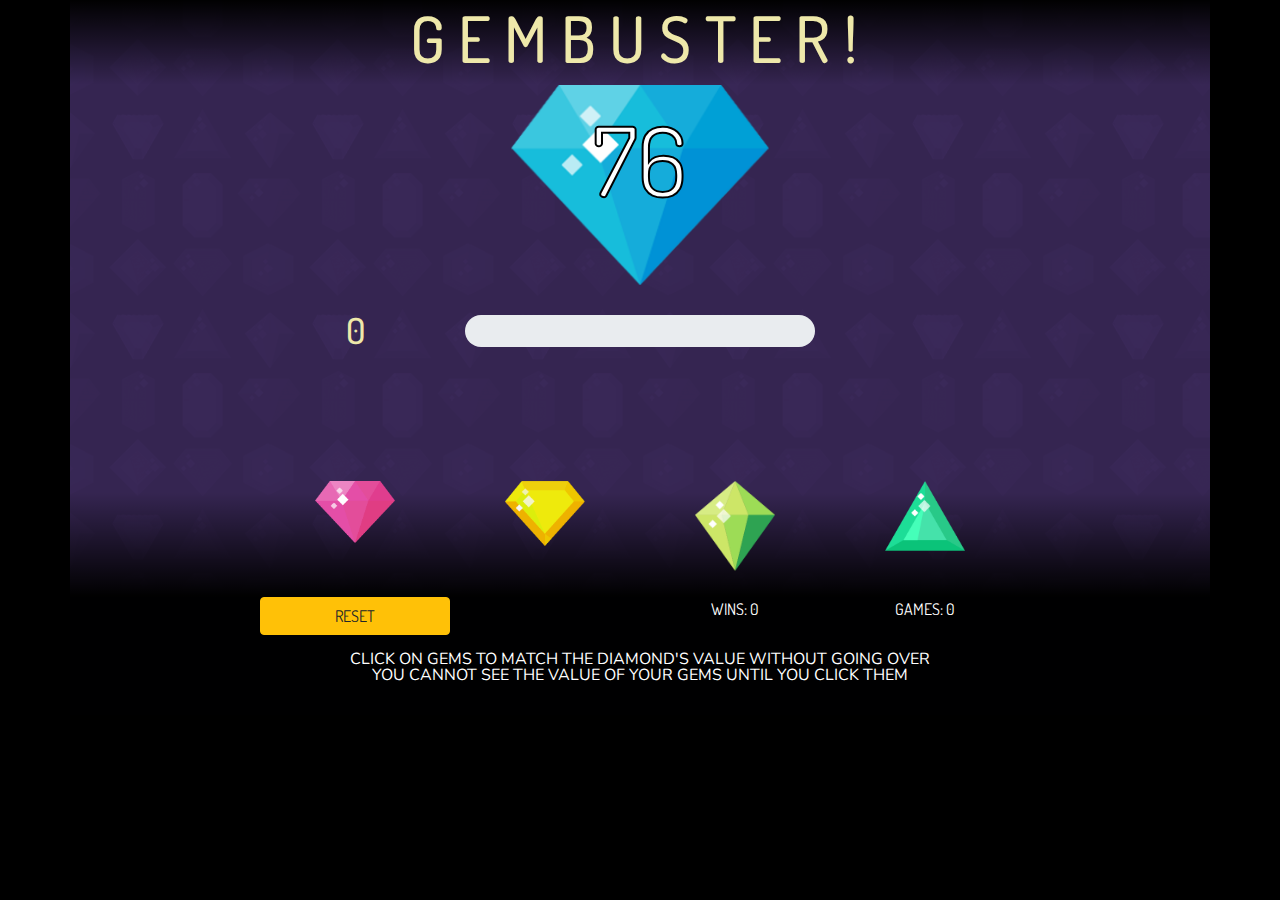
==== commit c760dbab: "spacing hobgoblins" ====
--- a/index.html
+++ b/index.html
@@ -24,7 +24,6 @@
                     <div class="col-md-8 center-block text-center diamondoutput"><img id="biggem" src="assets/images/diamondtop.png"><div id="bigGemMessage"></div></div>
                     <div class="col-md-2"></div>
                 </div>
-                <br>
                 <br>
                 <div class="row text-center">
                     <!-- this is the place for the status bar and current total --> 
--- a/assets/scripts/style.css
+++ b/assets/scripts/style.css
@@ -124,6 +124,10 @@
 
 .slowfillstatusbar{
     margin-top: 12px;
+}
+
+.geminput {
+    min-height: 100px;
 }
 
 .geminput:hover {
